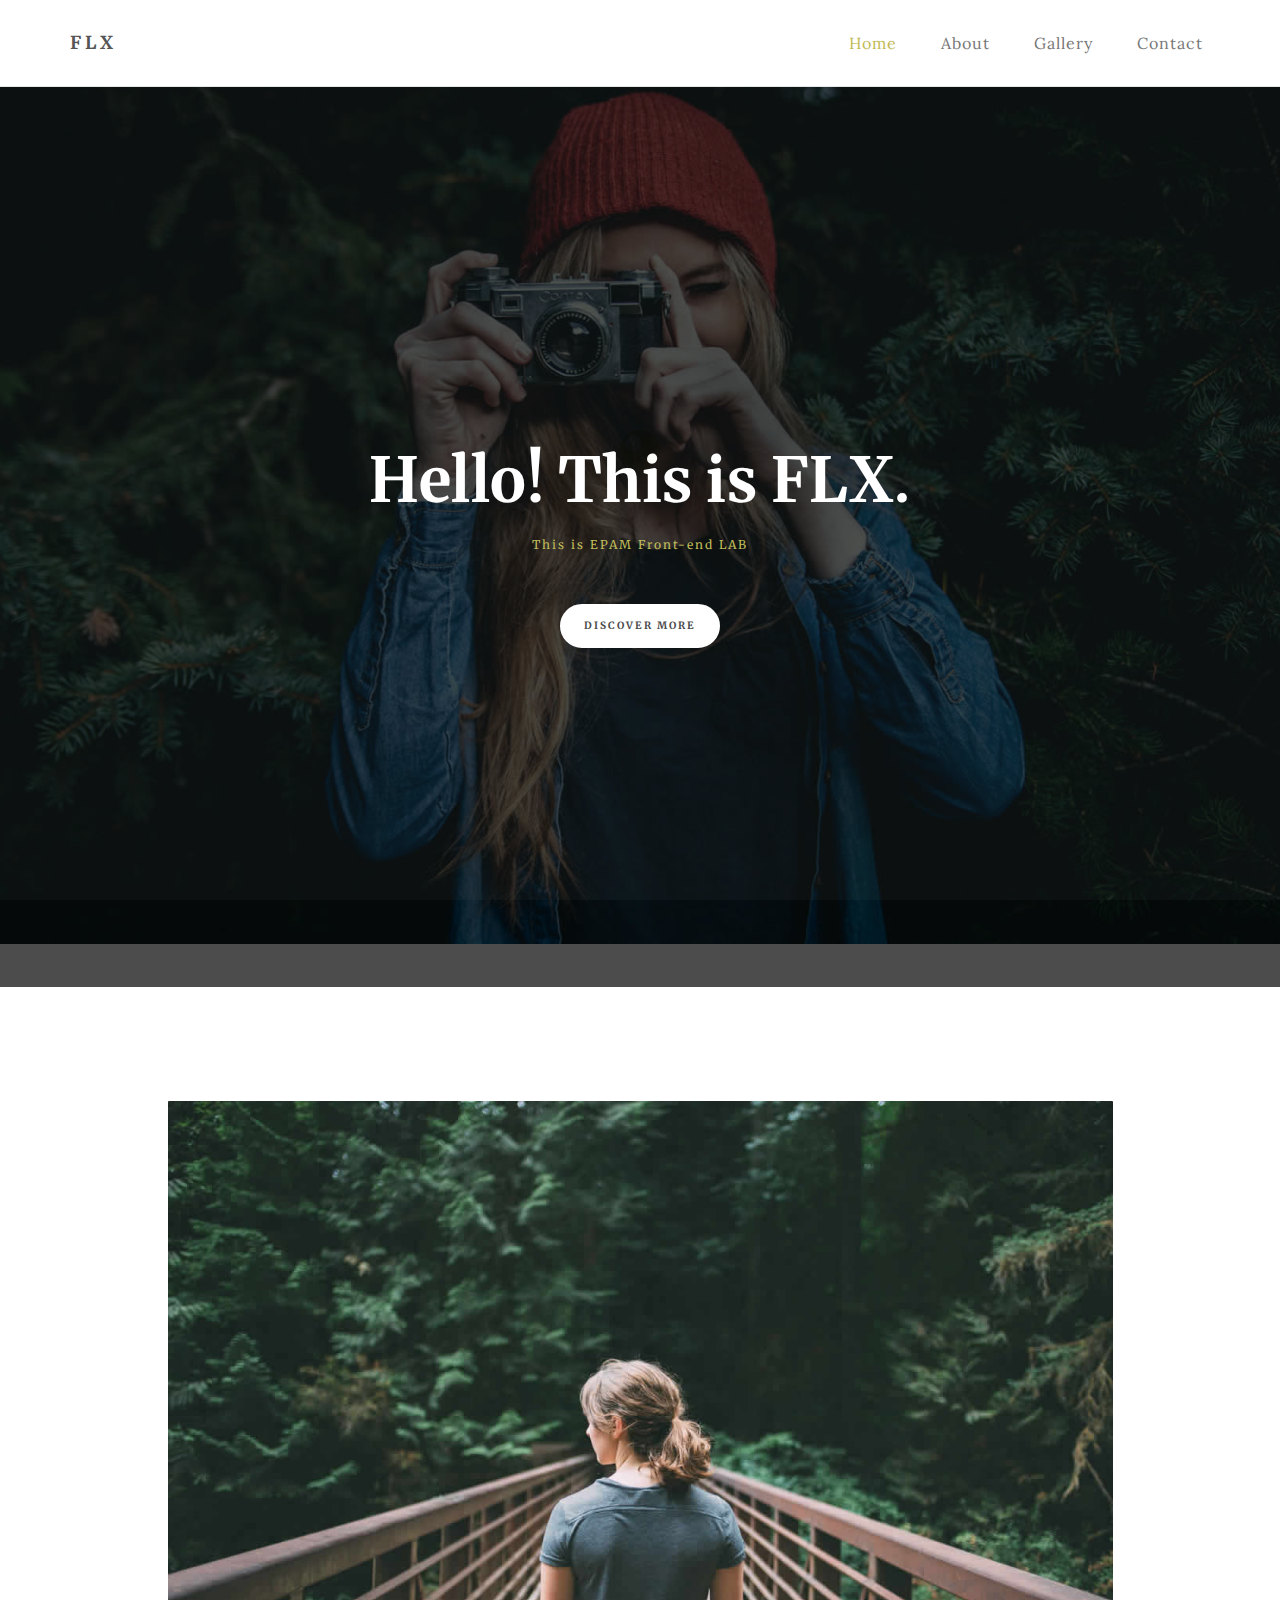
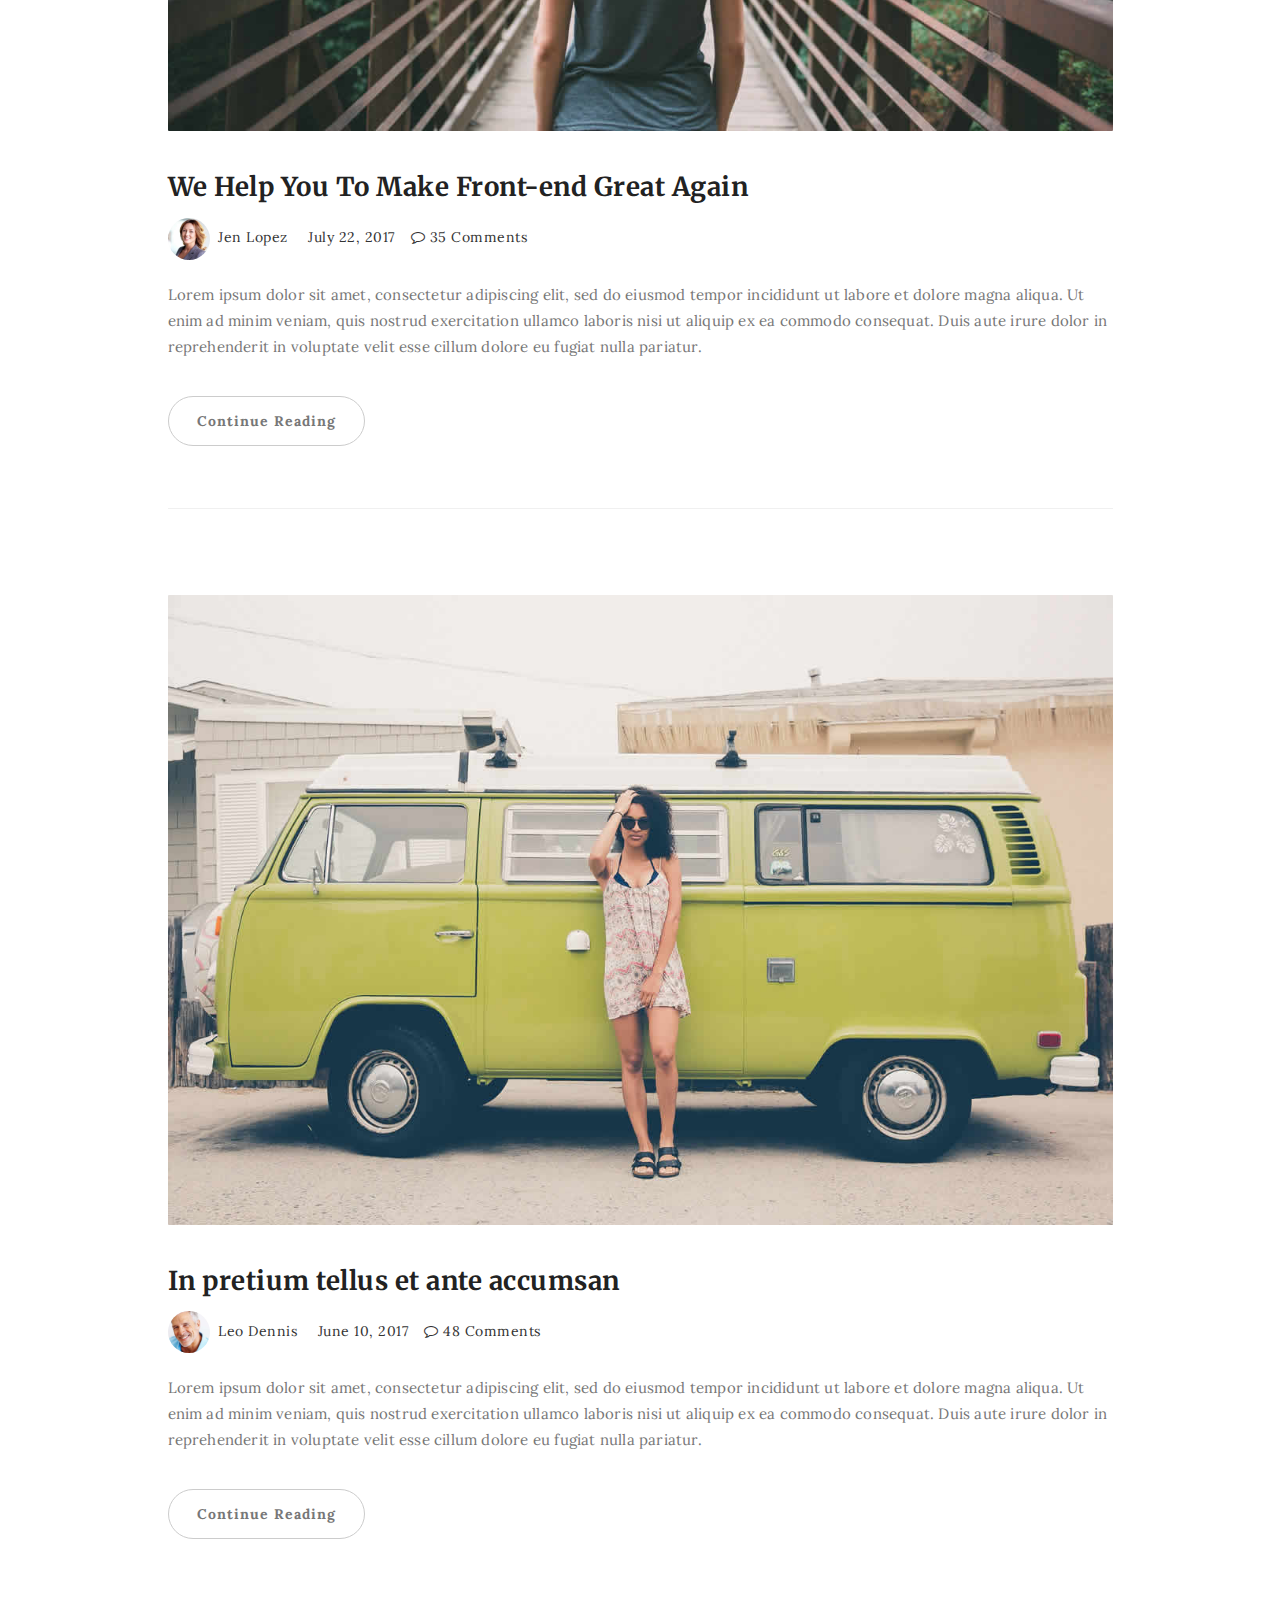
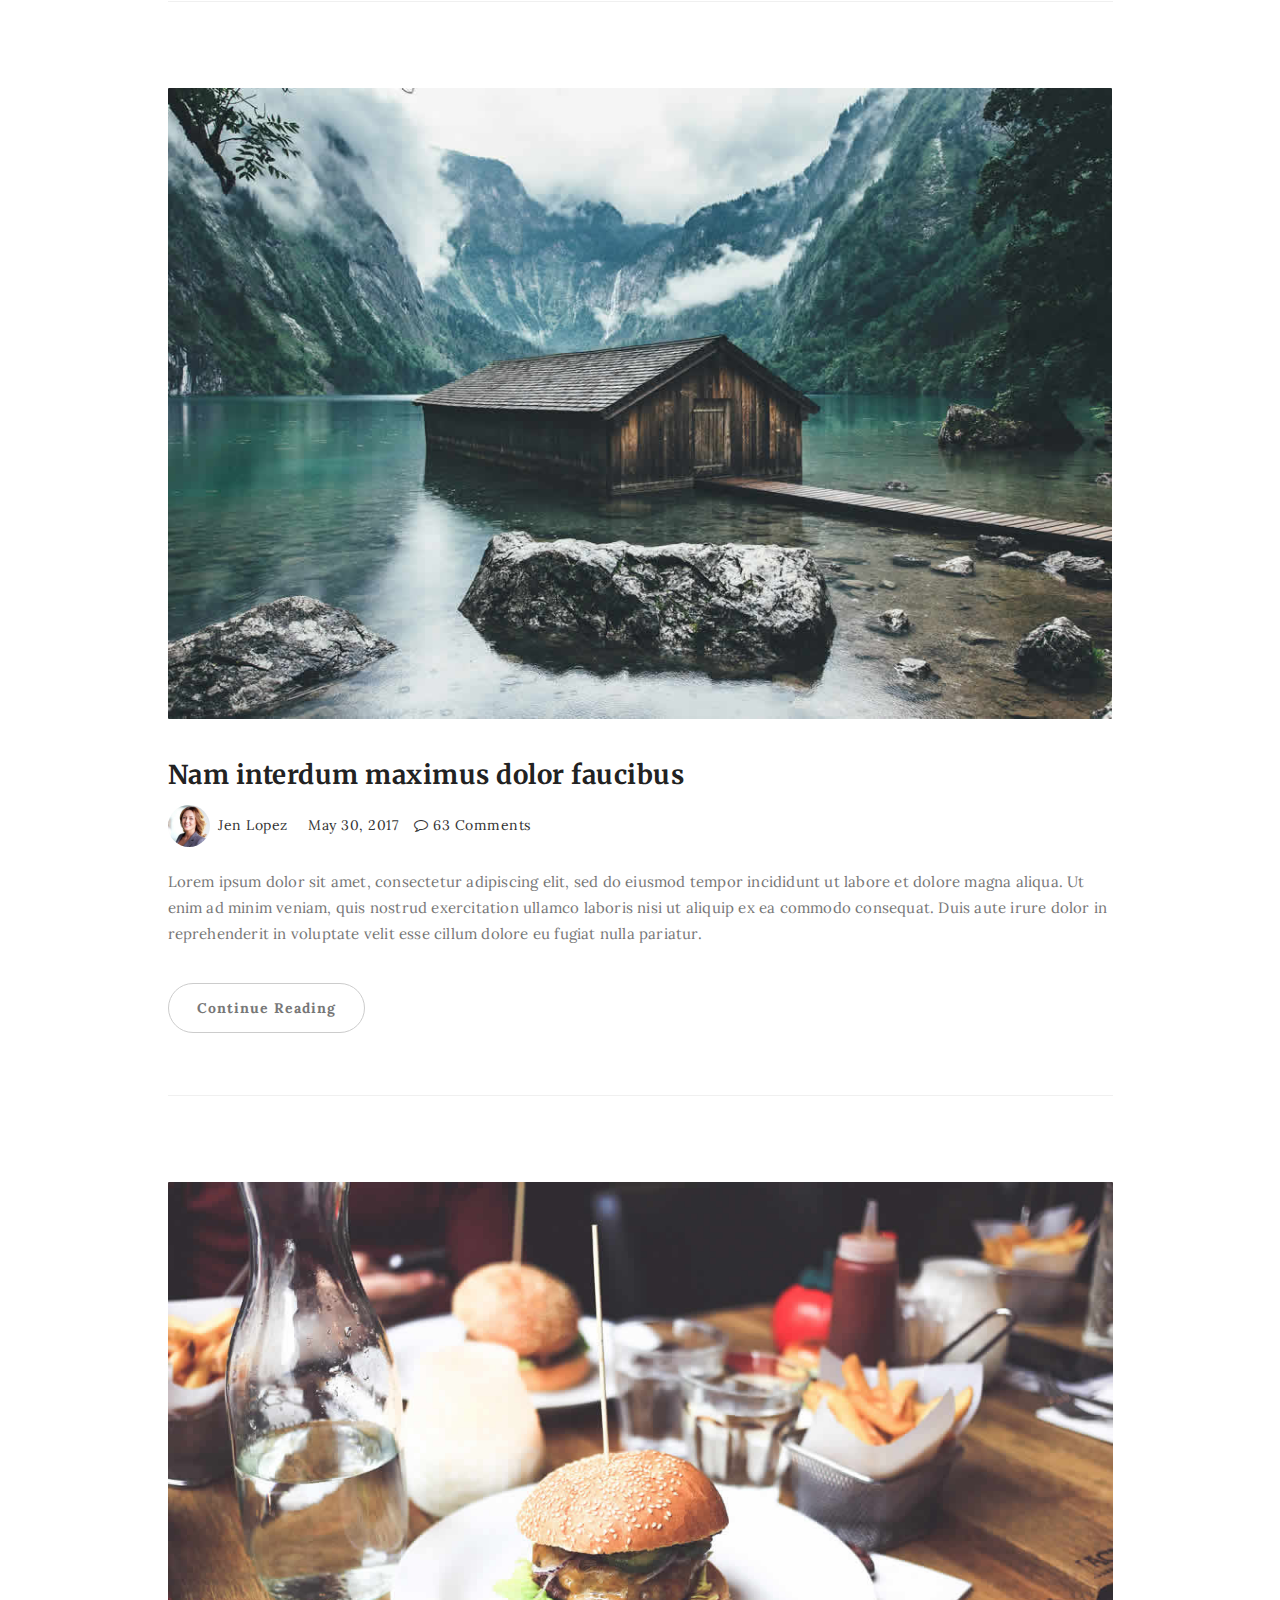
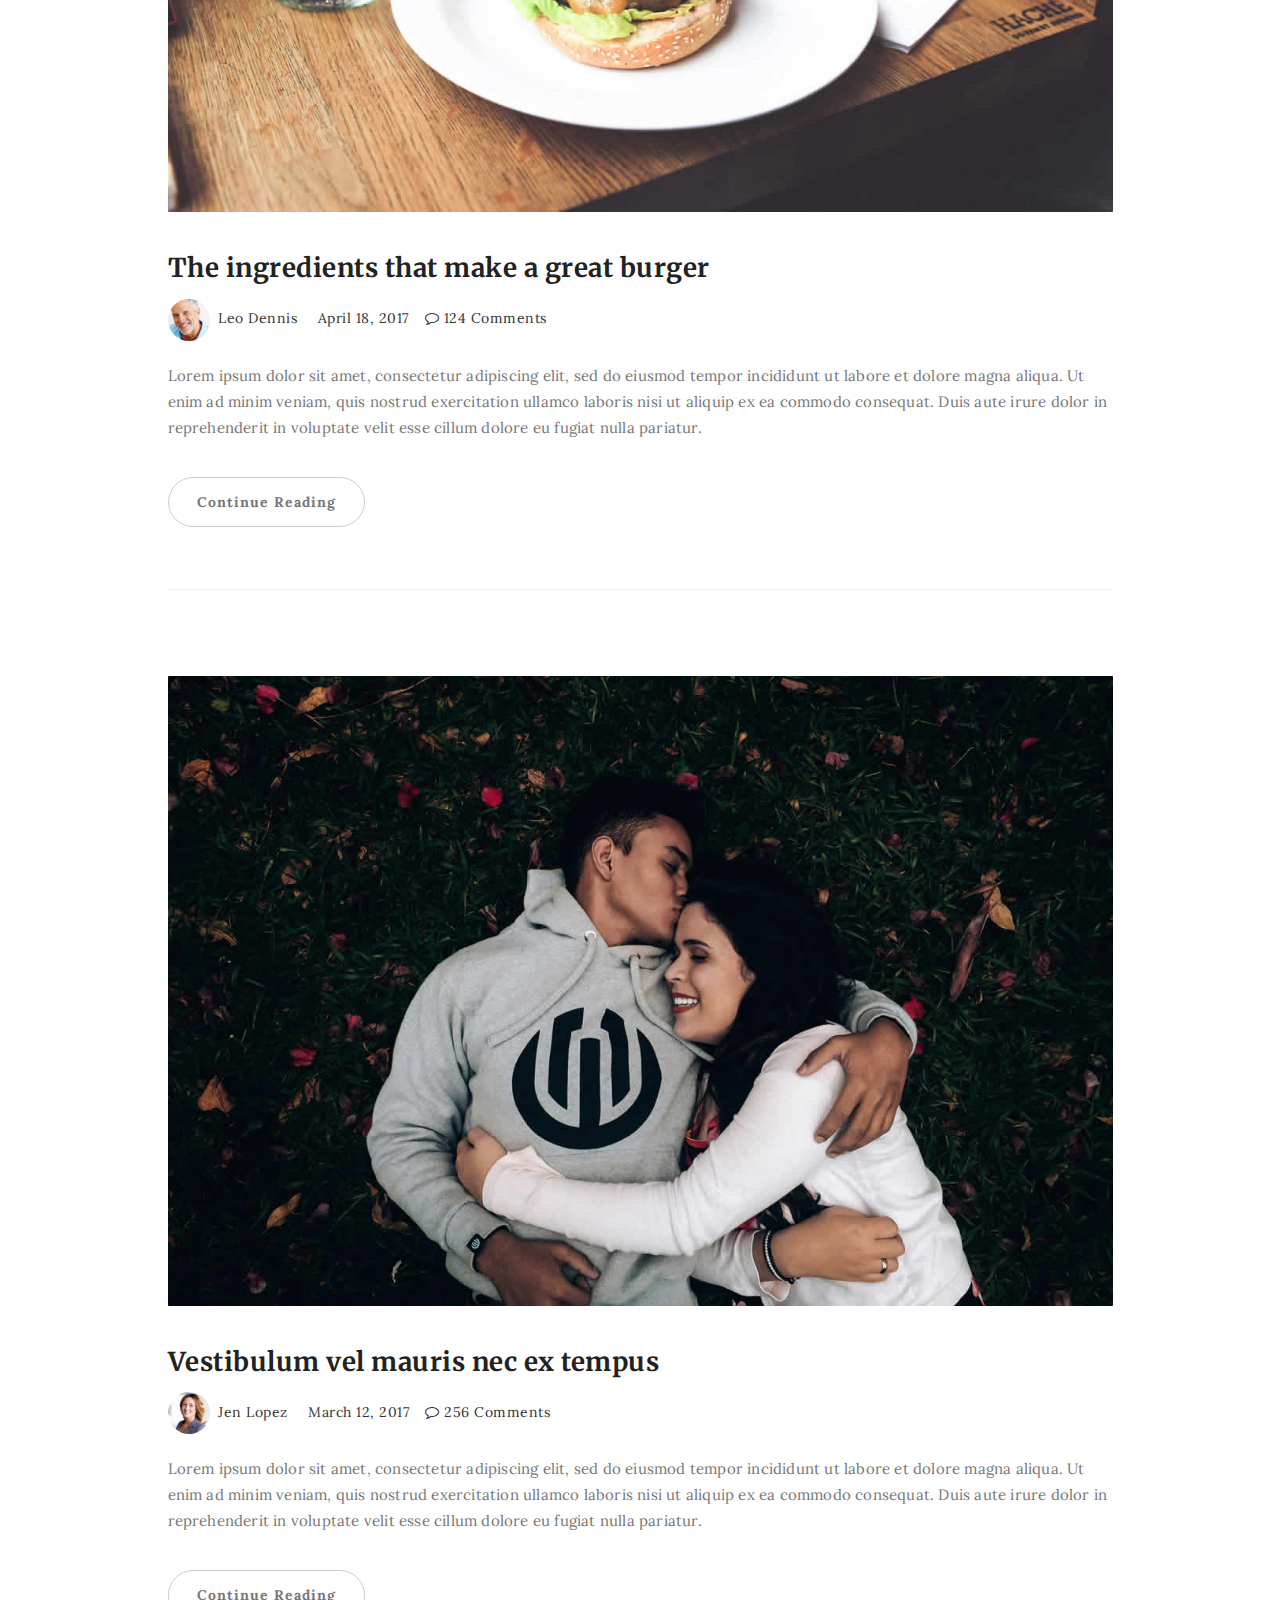
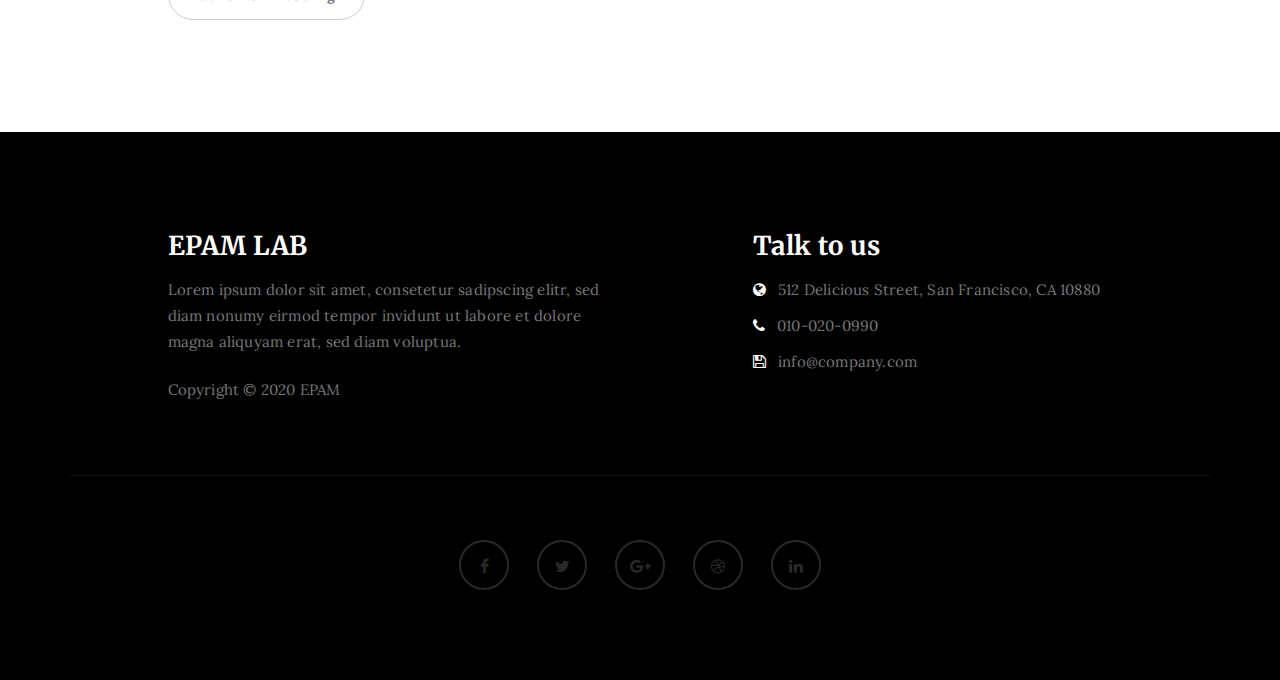
==== FL12_Webinar_HW2/index.html @ 5aed0f79 "Add files via upload" ====
<!DOCTYPE html>
<html lang="en">

<head>

  <meta charset="UTF-8">
  <meta http-equiv="X-UA-Compatible" content="IE=Edge">
  <meta name="description" content="">
  <meta name="keywords" content="">
  <meta name="author" content="">
  <meta name="viewport" content="width=device-width, initial-scale=1, maximum-scale=1">

  <title>FLX - EPAM Front-end LAB</title>

  <!-- Critical css -->
  <style>
    /* Add critical css here */
  </style>

  <!-- loadCSS js plugin -->
  <!-- <script src="js/loadCSS.js"></script> -->

  <!-- Other css (async) -->
  <script>
    // Example loadCSS plugin usage
    loadCSS('https://fonts.googleapis.com/css?family=Lora|Merriweather:300,400');
    loadCSS('styles/styles.min.css');
  </script>

  <!-- Fonts -->
  <link href="https://fonts.googleapis.com/css?family=Lora|Merriweather:300,400" rel="stylesheet">

  <!-- Vendor css -->
  <link rel="stylesheet" href="styles/bootstrap.min.css">
  <link rel="stylesheet" href="styles/font-awesome.min.css">

  <!-- Main css -->
  <link rel="stylesheet" href="styles/styles.css">

  <!-- Vendor Scripts -->
  <script src="js/jquery.js"></script>
  <script src="js/bootstrap.min.js"></script>
  <script src="js/jquery.parallax.js"></script>
  <script src="js/smoothscroll.js"></script>
  <script src="js/lazyload.min.js"></script>
  <!-- Custom Scripts -->
  <script src="js/custom.js"></script>

</head>

<body>

  <!-- Pre loader -->

  <div class="preloader">
      <div class="sk-spinner sk-spinner-wordpress">
          <span class="sk-inner-circle"></span>
      </div>
  </div>

  <!-- Navigation section  -->

  <div class="navbar navbar-default navbar-fixed-top" role="navigation">
    <div class="container">

      <div class="navbar-header">
        <button class="navbar-toggle" data-toggle="collapse" data-target=".navbar-collapse">
          <span class="icon icon-bar"></span>
          <span class="icon icon-bar"></span>
          <span class="icon icon-bar"></span>
        </button>
        <a href="index.html" class="navbar-brand">FLX</a>
      </div>
      <div class="collapse navbar-collapse">
        <ul class="nav navbar-nav navbar-right">
          <li class="active"><a href="index.html">Home</a></li>
          <li><a href="#">About</a></li>
          <li><a href="#">Gallery</a></li>
          <li><a href="#">Contact</a></li>
        </ul>
      </div>

    </div>
  </div>

  <!-- Home Section -->

  <section id="home" class="main-home parallax-section">
    <div class="overlay"></div>
    <div class="container">
      <div class="row">

        <div class="col-md-12 col-sm-12">
          <h1>Hello! This is FLX.</h1>
          <h4>This is EPAM Front-end LAB</h4>
          <a href="#blog" class="smoothScroll btn btn-default">Discover More</a>
        </div>

      </div>
    </div>
  </section>

  <!-- Blog Section -->

  <section id="blog">
    <div class="container">
      <div class="row">

        <div class="col-md-offset-1 col-md-10 col-sm-12">
          <div class="blog-post-thumb">
            <div class="blog-post-image">
              <a href="#">
                <img class="img-responsive" src="img/blog-image1.jpg" alt="Blog Image">
              </a>
            </div>
            <div class="blog-post-title">
              <h3><a href="#">We Help You To Make Front-end Great Again</a></h3>
            </div>
            <div class="blog-post-format">
              <span><a href="#"><img src="img/author-image1.jpg" class="img-responsive img-circle">
                  Jen Lopez</a></span>
              <span><i class="fa fa-date"></i> July 22, 2017</span>
              <span><a href="#"><i class="fa fa-comment-o"></i> 35 Comments</a></span>
            </div>
            <div class="blog-post-des">
              <p>Lorem ipsum dolor sit amet, consectetur adipiscing elit, sed do eiusmod tempor
                incididunt ut labore et dolore magna aliqua. Ut enim ad minim veniam, quis
                nostrud exercitation ullamco laboris nisi ut aliquip ex ea commodo consequat.
                Duis aute irure dolor in reprehenderit in voluptate velit esse cillum dolore eu
                fugiat nulla pariatur.</p>
              <a href="#" class="btn btn-default">Continue Reading</a>
            </div>
          </div>

          <div class="blog-post-thumb">
            <div class="blog-post-image">
              <a href="#">
                <img class="img-responsive" src="img/blog-image2.jpg" alt="Blog Image">
              </a>
            </div>
            <div class="blog-post-title">
              <h3><a href="#">In pretium tellus et ante accumsan</a></h3>
            </div>
            <div class="blog-post-format">
              <span><a href="#"><img src="img/author-image2.jpg" class="img-responsive img-circle">
                  Leo Dennis</a></span>
              <span><i class="fa fa-date"></i> June 10, 2017</span>
              <span><a href="#"><i class="fa fa-comment-o"></i> 48 Comments</a></span>
            </div>
            <div class="blog-post-des">
              <p>Lorem ipsum dolor sit amet, consectetur adipiscing elit, sed do eiusmod tempor
                incididunt ut labore et dolore magna aliqua. Ut enim ad minim veniam, quis
                nostrud exercitation ullamco laboris nisi ut aliquip ex ea commodo consequat.
                Duis aute irure dolor in reprehenderit in voluptate velit esse cillum dolore eu
                fugiat nulla pariatur.</p>
              <a href="#" class="btn btn-default">Continue Reading</a>
            </div>
          </div>

          <div class="blog-post-thumb">
            <div class="blog-post-image">
              <a href="#">
                <img class="img-responsive" src="img/blog-image3.jpg" alt="Blog Image">
              </a>
            </div>
            <div class="blog-post-title">
              <h3><a href="#">Nam interdum maximus dolor faucibus</a></h3>
            </div>
            <div class="blog-post-format">
              <span><a href="#"><img src="img/author-image1.jpg" class="img-responsive img-circle">
                  Jen Lopez</a></span>
              <span><i class="fa fa-date"></i> May 30, 2017</span>
              <span><a href="#"><i class="fa fa-comment-o"></i> 63 Comments</a></span>
            </div>
            <div class="blog-post-des">
              <p>Lorem ipsum dolor sit amet, consectetur adipiscing elit, sed do eiusmod tempor
                incididunt ut labore et dolore magna aliqua. Ut enim ad minim veniam, quis
                nostrud exercitation ullamco laboris nisi ut aliquip ex ea commodo consequat.
                Duis aute irure dolor in reprehenderit in voluptate velit esse cillum dolore eu
                fugiat nulla pariatur.</p>
              <a href="#" class="btn btn-default">Continue Reading</a>
            </div>
          </div>

          <div class="blog-post-thumb">
            <div class="blog-post-image">
              <a href="#">
                <img class="img-responsive" src="img/blog-image4.jpg" alt="Blog Image">
              </a>
            </div>
            <div class="blog-post-title">
              <h3><a href="#">The ingredients that make a great burger</a></h3>
            </div>
            <div class="blog-post-format">
              <span><a href="#"><img src="img/author-image2.jpg" class="img-responsive img-circle">
                  Leo Dennis</a></span>
              <span><i class="fa fa-date"></i> April 18, 2017</span>
              <span><a href="#"><i class="fa fa-comment-o"></i> 124 Comments</a></span>
            </div>
            <div class="blog-post-des">
              <p>Lorem ipsum dolor sit amet, consectetur adipiscing elit, sed do eiusmod tempor
                incididunt ut labore et dolore magna aliqua. Ut enim ad minim veniam, quis
                nostrud exercitation ullamco laboris nisi ut aliquip ex ea commodo consequat.
                Duis aute irure dolor in reprehenderit in voluptate velit esse cillum dolore eu
                fugiat nulla pariatur.</p>
              <a href="#" class="btn btn-default">Continue Reading</a>
            </div>
          </div>

          <div class="blog-post-thumb">
            <div class="blog-post-image">
              <a href="#">
                <img class="img-responsive" src="img/blog-image5.jpg" alt="Blog Image">
              </a>
            </div>
            <div class="blog-post-title">
              <h3><a href="#">Vestibulum vel mauris nec ex tempus</a></h3>
            </div>
            <div class="blog-post-format">
              <span><a href="#"><img src="img/author-image1.jpg" class="img-responsive img-circle">
                  Jen Lopez</a></span>
              <span><i class="fa fa-date"></i> March 12, 2017</span>
              <span><a href="#"><i class="fa fa-comment-o"></i> 256 Comments</a></span>
            </div>
            <div class="blog-post-des">
              <p>Lorem ipsum dolor sit amet, consectetur adipiscing elit, sed do eiusmod tempor
                incididunt ut labore et dolore magna aliqua. Ut enim ad minim veniam, quis
                nostrud exercitation ullamco laboris nisi ut aliquip ex ea commodo consequat.
                Duis aute irure dolor in reprehenderit in voluptate velit esse cillum dolore eu
                fugiat nulla pariatur.</p>
              <a href="#" class="btn btn-default">Continue Reading</a>
            </div>
          </div>
        </div>

      </div>
    </div>
  </section>

  <!-- Footer Section -->

  <footer>
    <div class="container">
      <div class="row">

        <div class="col-md-5 col-md-offset-1 col-sm-6">
          <h3>EPAM LAB</h3>
          <p>Lorem ipsum dolor sit amet, consetetur sadipscing elitr, sed diam nonumy eirmod tempor
            invidunt ut labore et dolore magna aliquyam erat, sed diam voluptua.</p>
          <div class="footer-copyright">
            <p>Copyright &copy; 2020 EPAM</p>
          </div>
        </div>

        <div class="col-md-4 col-md-offset-1 col-sm-6">
          <h3>Talk to us</h3>
          <p><i class="fa fa-globe"></i> 512 Delicious Street, San Francisco, CA 10880</p>
          <p><i class="fa fa-phone"></i> 010-020-0990</p>
          <p><i class="fa fa-save"></i> info@company.com</p>
        </div>

        <div class="clearfix col-md-12 col-sm-12">
          <hr>
        </div>

        <div class="col-md-12 col-sm-12">
          <ul class="social-icon">
            <li><a href="#" class="fa fa-facebook"></a></li>
            <li><a href="#" class="fa fa-twitter"></a></li>
            <li><a href="#" class="fa fa-google-plus"></a></li>
            <li><a href="#" class="fa fa-dribbble"></a></li>
            <li><a href="#" class="fa fa-linkedin"></a></li>
          </ul>
        </div>

      </div>
    </div>
  </footer>

  <!-- Back top -->
  <a href="#back-top" class="go-top"><i class="fa fa-angle-up"></i></a>

</body>

</html>
---- FL12_Webinar_HW2/styles/styles.css ----
/*

Template 2085 Neuron

http://www.tooplate.com/view/2085-neuron

*/

body {
		background: #ffffff;
    font-family: 'Lora', serif;
    font-style: normal;
		font-weight: 300;
    overflow-x: hidden;
}

body {
  padding-top: 87px;
}

/*---------------------------------------
    Typorgraphy
-----------------------------------------*/

h1,h2,h3,h4,h5,h6 {
  font-family: 'Merriweather', serif;
  font-style: normal;
  font-weight: bold;
  letter-spacing: 0.5px;
}

h1 {
    font-size: 62px;
    padding-bottom: 14px;
    margin-bottom: 0px;
}

h2 {
  font-size: 32px;
}

h2,h3 {
  padding-bottom: 6px;
}

h3 {
  font-size: 26px;
}

h4 {
  color: #666;
  font-size: 12px;
  font-weight: normal;
  letter-spacing: 2px;
}

p {
    color: #777;
    font-size: 15px;
    font-weight: 300;
    line-height: 26px;
    letter-spacing: 0.2px;
}

.btn-success:focus {
  background-color: #000;
  border-color: transparent;
}


/*---------------------------------------
    General
-----------------------------------------*/

html{
  -webkit-font-smoothing: antialiased;
}

a {
  color: #4d638c;
  -webkit-transition: 0.5s;
  -o-transition: 0.5s;
  transition: 0.5s;
  text-decoration: none !important;
}
a:hover, a:active, a:focus {
  color: #4d638c;
  outline: none;
}

* {
  -webkit-box-sizing: border-box;
  -moz-box-sizing: border-box;
  box-sizing: border-box;
}

*:before,
*:after {
  -webkit-box-sizing: border-box;
  -moz-box-sizing: border-box;
  box-sizing: border-box;
}

#about,
#gallery,
#contact,
#blog,
#blog-single-post {
  padding-top: 60px;
  padding-bottom: 80px;
}

.main-about,
.main-single-post,
.main-gallery,
.main-contact {
  height: 65vh;
}

.overlay {
  background: rgba(0,0,0,0.7 );
  width: 100%;
  height: 100vh;
  position: absolute;
  top: 0;
  left: 0;
  right: 0;
  bottom: 0;
}

.parallax-section {
  background-attachment: fixed !important;
  background-size: cover !important;
  overflow: hidden;
}


/*---------------------------------------
    Preloader section
-----------------------------------------*/

.preloader {
  position: fixed;
  top: 0;
  left: 0;
  width: 100%;
  height: 100%;
  z-index: 1020;
  display: flex;
  flex-flow: row nowrap;
  justify-content: center;
  align-items: center;
  background: none repeat scroll 0 0 #ffffff;
}

.sk-spinner-wordpress.sk-spinner {
  background-color: #bfba55;
  width: 40px;
  height: 40px;
  border-radius: 40px;
  position: relative;
  -webkit-animation: sk-innerCircle 1s linear infinite;
  animation: sk-innerCircle 1s linear infinite;
}

.sk-spinner-wordpress .sk-inner-circle {
  display: block;
  background-color: #ffffff;
  width: 16px;
  height: 16px;
  position: absolute;
  border-radius: 8px;
  top: 5px;
  left: 5px;
}

@-webkit-keyframes sk-innerCircle {
  0% {
    -webkit-transform: rotate(0);
            transform: rotate(0); }

  100% {
    -webkit-transform: rotate(360deg);
            transform: rotate(360deg); } }

@keyframes sk-innerCircle {
  0% {
    -webkit-transform: rotate(0);
            transform: rotate(0); }

  100% {
    -webkit-transform: rotate(360deg);
            transform: rotate(360deg); } }



/*---------------------------------------
    Main Navigation
-----------------------------------------*/

.navbar-default {
    background: #ffffff;
    margin: 0 !important;
    padding: 18px 0;
}

.navbar-default .navbar-brand {
  color: #555;
  font-family: 'Merriweather', serif;
  font-weight: bold;
  text-transform: uppercase;
  letter-spacing: 4px;
  margin: 0;
}

.navbar-default .navbar-nav li a {
    color: #777;
    font-size: 16px;
    letter-spacing: 1px;
    -webkit-transition: all 0.4s ease-in-out;
    transition: all 0.4s ease-in-out;
    padding-right: 22px;
    padding-left: 22px;
}

.navbar-default .navbar-nav > li a:hover {
    color: #bfba55 !important;
}

.navbar-default .navbar-nav > li > a:hover,
.navbar-default .navbar-nav > li > a:focus {
    color: #606066;
    background-color: transparent;
}

.navbar-default .navbar-nav li a:hover,
 .navbar-default .navbar-nav .active > a {
    color: #bfba55;
  }

.navbar-default .navbar-nav > .active > a,
.navbar-default .navbar-nav > .active > a:hover,
.navbar-default .navbar-nav > .active > a:focus {
    color: #bfba55;
    background-color: transparent;
}

.navbar-default .navbar-toggle {
     border: none;
     padding-top: 10px;
  }

.navbar-default .navbar-toggle .icon-bar {
    background: #bfba55;
    border-color: transparent;
  }

.navbar-default .navbar-toggle:hover,
.navbar-default .navbar-toggle:focus {
  background-color: transparent;
}



/*---------------------------------------
    Home section
-----------------------------------------*/

#home {
    background-size: cover;
    background-position: center center;
    color: #ffffff;
    display: -webkit-box;
    display: -webkit-flex;
     display: -ms-flexbox;
    display: flex;
    -webkit-box-align: center;
    -webkit-align-items: center;
    -ms-flex-align: center;
     align-items: center;
    position: relative;
    text-align: center;
}

.main-home {
  background: url('../img/home-bg.jpg') no-repeat;
  height: 100vh;
}

.main-about {
  background: url('../img/about-bg.jpg') no-repeat;
}

.main-single-post {
  background: url('../img/single-post-bg.jpg') no-repeat;
}

.main-gallery {
  background: url('../img/gallery-bg.jpg') no-repeat;
}

.main-contact {
  background: url('../img/contact-bg.jpg') no-repeat;
}

#particles-js {
  position: absolute;
  width: 100%;
  height: 100vh;
  top: 0;
  left: 0;
}

#home h4 {
  color: #bfba55;
}

#home .btn {
  background: #ffffff;
  border: 2px solid #ffffff;
  border-radius: 100px;
  color: #444;
  font-family: 'Merriweather', serif;
  font-size: 10px;
  font-weight: bold;
  letter-spacing: 2px;
  text-transform: uppercase;
  padding: 13px 22px;
  margin-top: 42px;
  transition: all 0.4s ease-in-out;
}

#home .btn:hover {
  background: transparent;
  border-color: #ffffff;
  color: #ffffff;
}



/*---------------------------------------
   About section
-----------------------------------------*/

#about .col-md-6 {
  padding-top: 22px;
  padding-bottom: 32px;
}

#about .col-md-6 img {
  padding: 22px 0px 22px 22px;
}

#about .col-md-4 {
  padding-bottom: 32px;
}

#about .col-md-4 img {
  padding-top: 12px;
}



/*---------------------------------------
   Gallery section
-----------------------------------------*/

#gallery span {
  display: block;
  padding-bottom: 32px;
}

#gallery .col-md-6 {
  padding-left: 0px;
  padding-right: 0px;
}

#gallery .gallery-thumb {
  background-color: #ffffff;
  box-shadow: 0px 1px 2px 0px rgba(90, 91, 95, 0.15);
  cursor: pointer;
  display: block;
  position: relative;
  top: 0px;
  transition: all 0.4s ease-in-out;
}

#gallery .gallery-thumb:hover {
  box-shadow: 0px 16px 22px 0px rgba(90, 91, 95, 0.3);
  top: -5px;
}

#gallery .gallery-thumb img {
  width: 100%;
}

#gallery .col-md-12 p {
  padding-top: 22px;
  text-align: center;
}



/*---------------------------------------
   Contact section
-----------------------------------------*/

#contact .col-md-4 {
  padding-left: 0px;
}

#contact .col-md-12 {
  padding-left: 0;
}

#contact form {
  padding-top: 32px;
}

#contact .form-control {
  border: 2px solid #f0f0f0;
  box-shadow: none;
  margin-top: 10px;
  margin-bottom: 10px;
  transition: all 0.4s ease-in-out;
}

#contact .form-control:hover {
  border-color: #555;
}

#contact input {
  height: 50px;
}

#contact input[type="submit"] {
  background: #bfba55;
  border-radius: 100px;
  border: none;
  color: #ffffff;
  font-weight: bold;
  transition: all 0.4s ease-in-out;
}

#contact input[type="submit"]:hover {
  background: #333;
}



/*---------------------------------------
   Blog section
-----------------------------------------*/

.blog-post-thumb {
  border-bottom: 1px solid #f0f0f0;
  padding-top: 32px;
  padding-bottom: 62px;
  margin-bottom: 32px;
}

.blog-post-thumb:last-child {
  border-bottom: 0px;
  padding-bottom: 32px;
  margin-bottom: 0px;
}

.blog-post-image,
.blog-post-video {
  padding-top: 22px;
  padding-bottom: 22px;
  width: 100%;
}

#about img,
.blog-post-image img {
  border-radius: 1px;
}

.blog-post-title a {
  color: #222;
}

.blog-post-title a:hover {
  color: #bfba55;
}

.blog-post-format {
  padding-bottom: 22px;
}

.blog-post-format span {
  letter-spacing: 0.5px;
  padding-right: 12px;
}

.blog-post-format span a {
  color: #333;
}

.blog-post-format span img {
  display: inline-block;
  width: 42px;
  margin-right: 4px;
}

.blog-post-des blockquote {
  margin: 22px;
}

.blog-post-des .btn {
  border-radius: 100px;
  color: #777;
  font-weight: bold;
  letter-spacing: 1px;
  padding: 14px 28px;
  margin-top: 26px;
  transition: all 0.4s ease-in-out;
}

.blog-post-des .btn:hover {
  background: #bfba55;
  border-color: transparent;
  color: #ffffff;
}

.blog-author {
  border-top: 1px solid #f0f0f0;
  border-bottom: 1px solid #f0f0f0;
  padding-top: 32px;
  padding-bottom: 32px;
  margin-top: 42px;
  margin-bottom: 42px;
}

.blog-author .media img {
  display: inline-block;
  width: 90px;
  margin-right: 12px;
}

.blog-author .media a,
.blog-comment .media h3 {
  color: #444;
  font-size: 18px;
  letter-spacing: 1px;
}

.blog-comment {
  border-bottom: 1px solid #f0f0f0;
  padding-bottom: 32px;
  margin-bottom: 42px;
}

.blog-comment .media:nth-child(2) {
  padding-top: 22px;
}

.blog-comment .media img {
  width: 82px;
  margin-right: 12px;
}

.blog-comment .media h3 {
  display: inline-block;
  padding-right: 14px;
}


.blog-comment-form h3 {
  padding-bottom: 18px;
}

#about .col-md-6, #about .col-md-4,
.blog-comment-form .col-md-4 {
  padding-left: 0px;
}

.blog-comment-form .form-control {
  box-shadow: none;
  border: 2px solid #f0f0f0;
  margin-top: 10px;
  margin-bottom: 10px;
  transition: all 0.4s ease-in-out;
}

.blog-comment-form .form-control:hover {
  border-color: #555;
}

.blog-comment-form input {
  height: 45px;
}

.blog-comment-form input[type="submit"] {
  background: #bfba55;
  border-radius: 100px;
  border: none;
  color: #ffffff;
  font-weight: bold;
  transition: all 0.4s ease-in-out;
}

.blog-comment-form input[type="submit"]:hover {
  background: #333;
  border-color: transparent;
  color: #ffffff;
}



/*---------------------------------------
   Blog Single Post section
-----------------------------------------*/

#blog-single-post .blog-single-post-image {
  padding-top: 22px;
}

#blog-single-post .blog-single-post-image .col-md-4 {
  padding-left: 0px;
  padding-right: 0px;
  padding-bottom: 22px;
}

#blog-single-post .blog-single-post-image img {
  border-radius: 1px;
  padding-right: 12px;
}

#blog-single-post .blog-post-des h3 {
  padding-top: 16px;
}



/*---------------------------------------
   Footer section
-----------------------------------------*/

footer {
    background: #000;
    color: #ffffff;
    padding: 80px 0px;
    position: relative;
}

footer .col-md-4 .fa {
  color: #ffffff;
  padding-right: 8px;
}

footer hr {
  border-color: #121212;
  margin-top: 62px;
  margin-bottom: 42px;
}

footer .footer-copyright {
  padding-top: 12px;
}



/* Back top */
.go-top {
  background-color: #ffffff;
  box-shadow: 1px 1.732px 12px 0px rgba( 0, 0, 0, .14 ), 1px 1.732px 3px 0px rgba( 0, 0, 0, .12 );
  transition : all 1s ease;
  bottom: 2em;
  right: 2em;
  color: #333;
  font-size: 24px;
  display: none;
  position: fixed;
  text-decoration: none;
  width: 40px;
  height: 40px;
  line-height: 38px;
  text-align: center;
  border-radius: 100%;
}

.go-top:hover {
    background: #bfba55;
    color: #ffffff;
}



/*---------------------------------------
   Social icon
-----------------------------------------*/

.social-icon {
    position: relative;
    padding: 0;
    margin: 0;
    text-align: center;
}

.social-icon li {
    display: inline-block;
    list-style: none;
}

.social-icon li a {
    border: 2px solid #292929;
    color: #292929;
    border-radius: 100px;
    cursor: pointer;
    font-size: 16px;
    text-decoration: none;
    transition: all 0.4s ease-in-out;
    width: 50px;
    height: 50px;
    line-height: 50px;
    text-align: center;
    vertical-align: middle;
    position: relative;
    margin: 22px 12px 10px 12px;
}

.social-icon li a:hover {
    border-color: #bfba55;
    color: #bfba55;
    transform: scale(1.1);
}



/*---------------------------------------
   Mobile Responsive
-----------------------------------------*/

@media (max-width: 980px) {

  .main-about,
  .main-single-post,
  .main-gallery,
  .main-contact {
    height: 35vh;
  }

}


@media (max-width: 768px) {

  h1 {
    font-size: 52px;
  }

  h2 {
    font-size: 26px;
  }

  #about .col-md-6 img {
    padding-left: 0px;
  }

  #blog-single-post .blog-single-post-image img {
    padding-bottom: 22px;
  }

  footer .col-md-4 {
    padding-top: 22px;
  }

}


@media (max-width: 650px) {

  h1 {
    font-size: 42px;
  }

  #about, #gallery,
  #contact,
  #blog, #blog-single-post {
    padding-top: 60px;
    padding-bottom: 60px;
  }

}
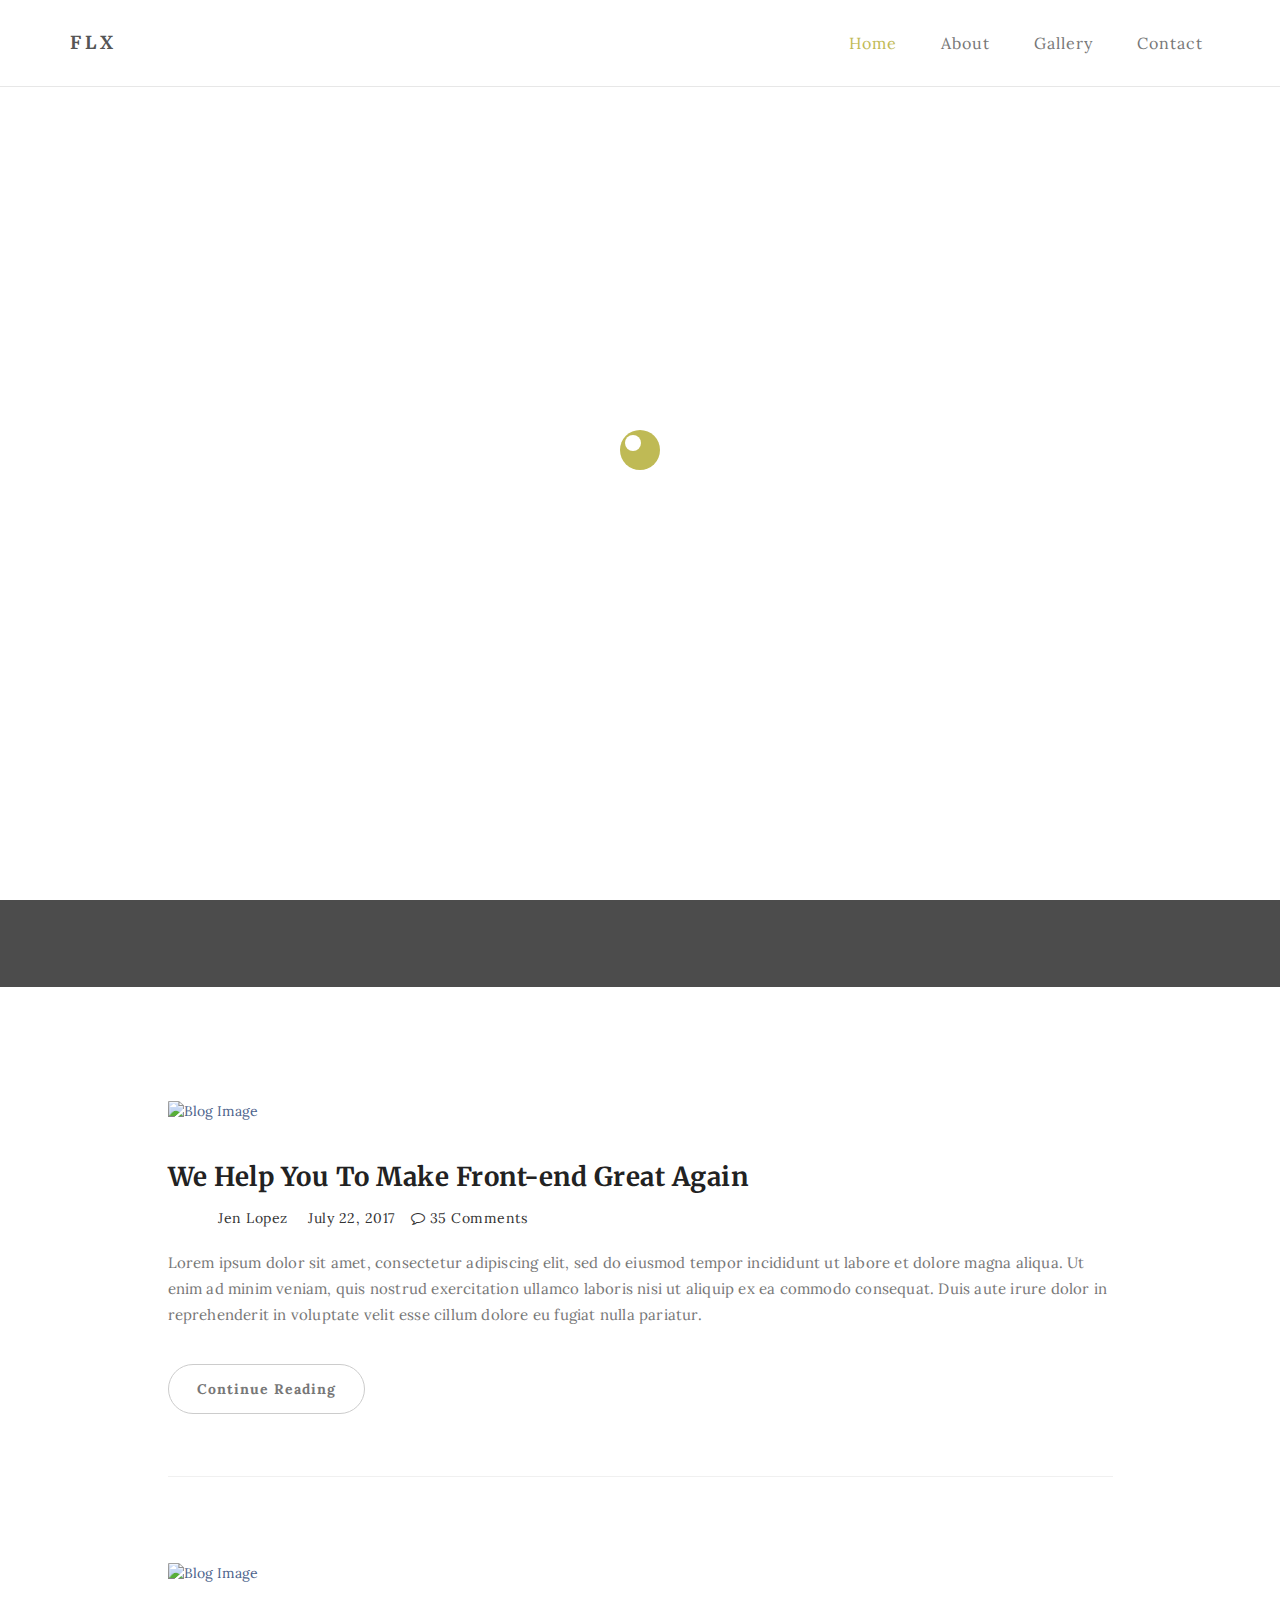
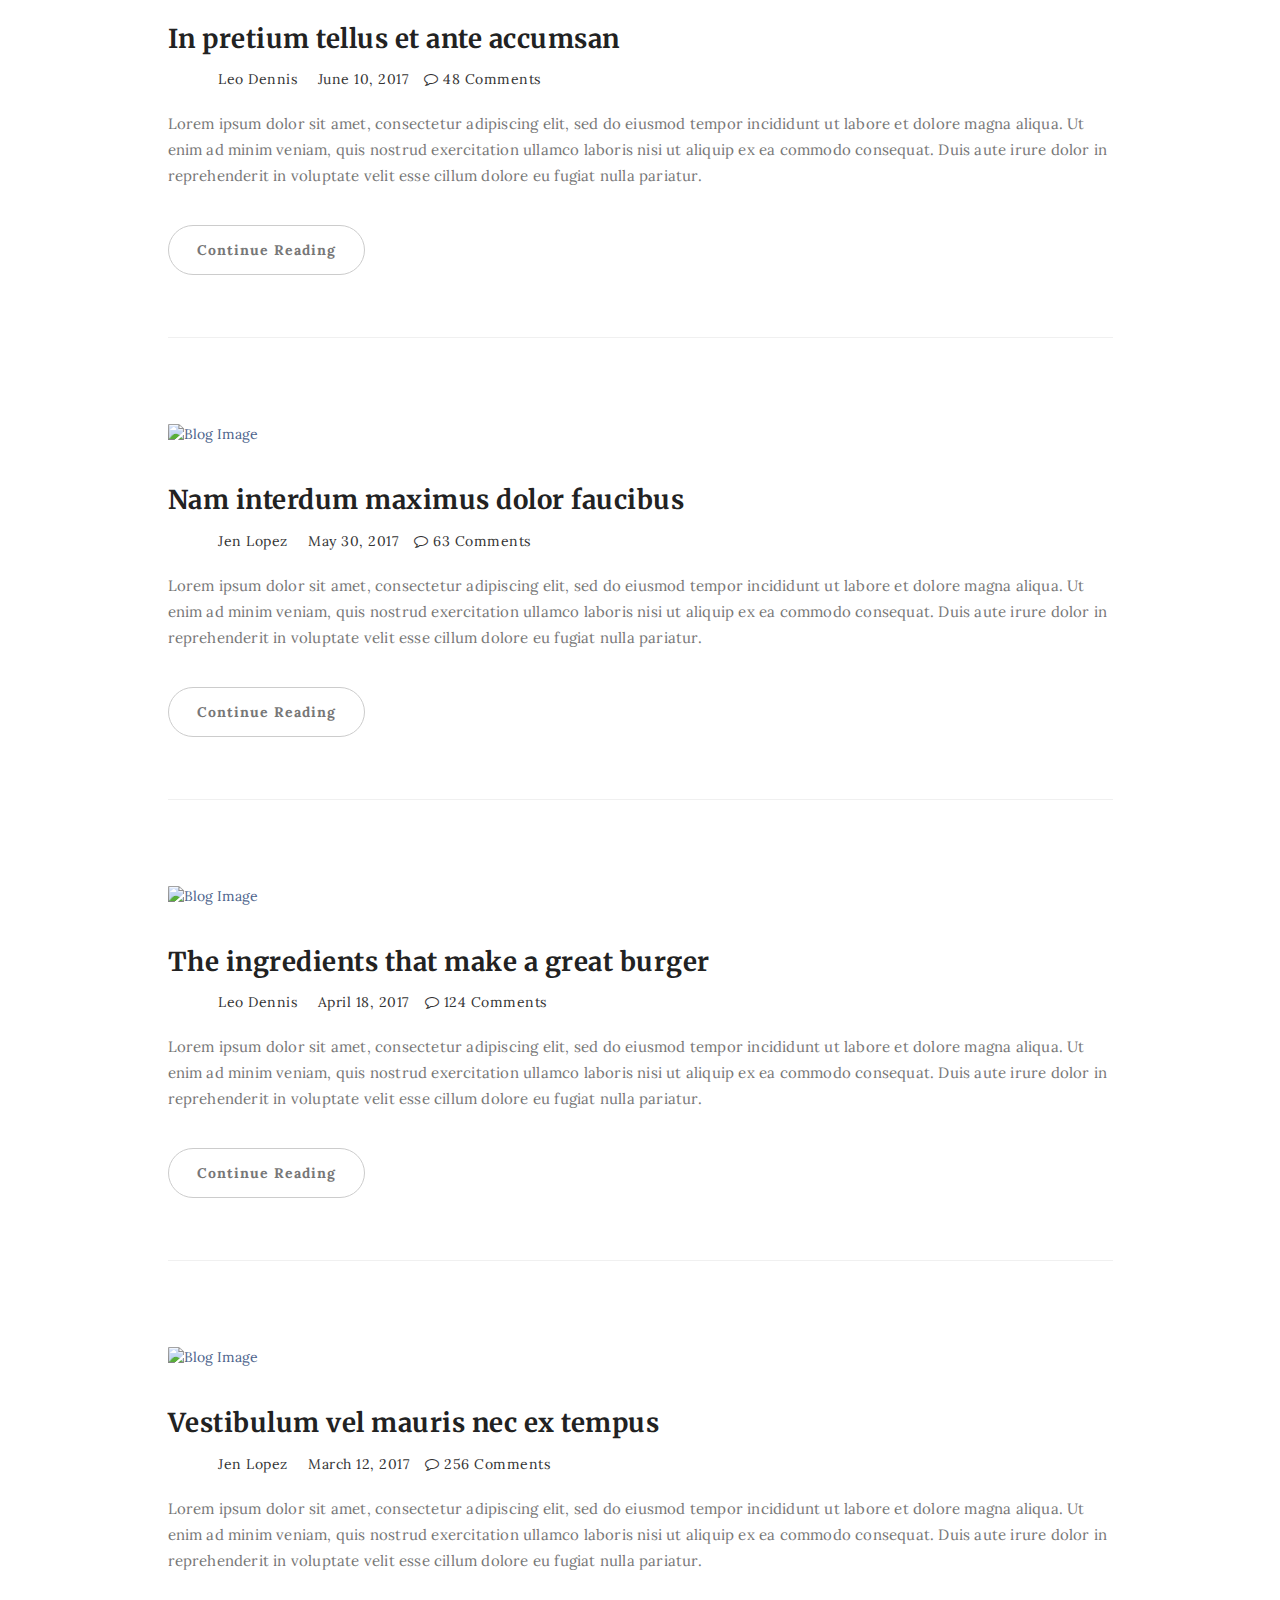
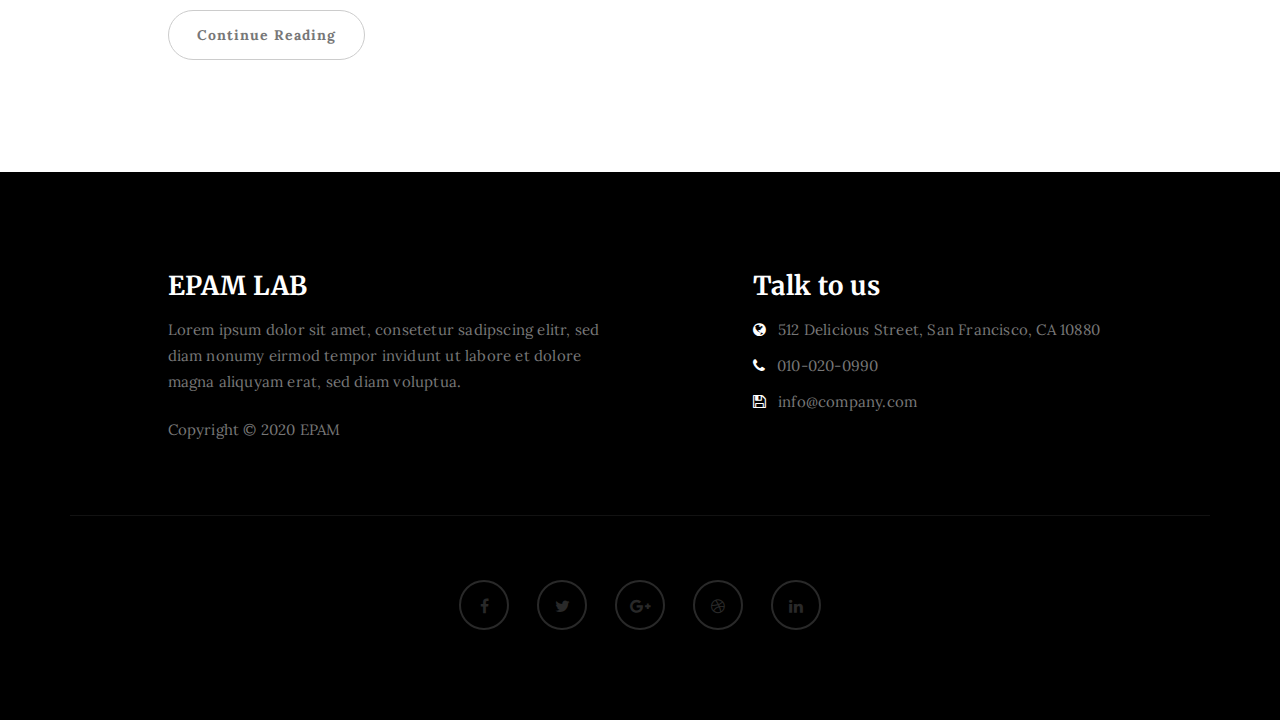
==== commit a47e45f2: "Update index.html" ====
--- a/FL12_Webinar_HW2/index.html
+++ b/FL12_Webinar_HW2/index.html
@@ -14,11 +14,11 @@
 
   <!-- Critical css -->
   <style>
-    /* Add critical css here */
+  html{font-family:sans-serif;-webkit-text-size-adjust:100%;-ms-text-size-adjust:100%}html{font-size:10px;-webkit-tap-highlight-color:rgba(0,0,0,0)}html{-webkit-font-smoothing:antialiased}body{margin:0}body{font-family:"Helvetica Neue",Helvetica,Arial,sans-serif;font-size:14px;line-height:1.42857143;color:#333;background-color:#fff}body{background:#fff;font-family:'Lora',serif;font-style:normal;font-weight:300;overflow-x:hidden}body{padding-top:87px}*{-webkit-box-sizing:border-box;-moz-box-sizing:border-box;box-sizing:border-box}*:before,*:after{-webkit-box-sizing:border-box;-moz-box-sizing:border-box;box-sizing:border-box}.btn-group-vertical>.btn-group:after,.btn-group-vertical>.btn-group:before,.btn-toolbar:after,.btn-toolbar:before,.clearfix:after,.clearfix:before,.container-fluid:after,.container-fluid:before,.container:after,.container:before,.dl-horizontal dd:after,.dl-horizontal dd:before,.form-horizontal .form-group:after,.form-horizontal .form-group:before,.modal-footer:after,.modal-footer:before,.modal-header:after,.modal-header:before,.nav:after,.nav:before,.navbar-collapse:after,.navbar-collapse:before,.navbar-header:after,.navbar-header:before,.navbar:after,.navbar:before,.pager:after,.pager:before,.panel-body:after,.panel-body:before,.row:after,.row:before{display:table;content:" "}.btn-group-vertical>.btn-group:after,.btn-toolbar:after,.clearfix:after,.container-fluid:after,.container:after,.dl-horizontal dd:after,.form-horizontal .form-group:after,.modal-footer:after,.modal-header:after,.nav:after,.navbar-collapse:after,.navbar-header:after,.navbar:after,.pager:after,.panel-body:after,.row:after{clear:both}.navbar{position:relative;min-height:50px;margin-bottom:20px;border:1px solid transparent}@media(min-width:768px){.navbar{border-radius:4px}}.navbar-static-top{z-index:1000;border-width:0 0 1px}@media(min-width:768px){.navbar-static-top{border-radius:0}}.navbar-fixed-bottom,.navbar-fixed-top{position:fixed;right:0;left:0;z-index:1030}@media(min-width:768px){.navbar-fixed-bottom,.navbar-fixed-top{border-radius:0}}.navbar-fixed-top{top:0;border-width:0 0 1px}.navbar-default{background-color:#f8f8f8;border-color:#e7e7e7}.navbar-default{background:#fff;margin:0!important;padding:18px 0}.container{padding-right:15px;padding-left:15px;margin-right:auto;margin-left:auto}@media(min-width:768px){.container{width:750px}}@media(min-width:992px){.container{width:970px}}@media(min-width:768px){.navbar-header{float:left}}.container>.navbar-header{margin-right:0;margin-left:0}@media(min-width:768px){.navbar-toggle{display:none}}.navbar-default .navbar-toggle{border-color:#ddd}.navbar-default .navbar-toggle{border:0;padding-top:10px}.navbar-brand{float:left;height:50px;padding:15px 15px;font-size:18px;line-height:20px}.navbar-default .navbar-brand{color:#777}.navbar-default .navbar-brand{color:#555;font-family:'Merriweather',serif;font-weight:bold;text-transform:uppercase;letter-spacing:4px;margin:0}@media(min-width:768px){.navbar>.container .navbar-brand,.navbar>.container-fluid .navbar-brand{margin-left:-15px}}.navbar-toggle{position:relative;float:right;padding:9px 10px;margin-top:8px;margin-right:15px;margin-bottom:8px;background-color:transparent;background-image:none;border:1px solid transparent;border-radius:4px}.navbar-default .navbar-collapse,.navbar-default .navbar-form{border-color:#e7e7e7}@media(min-width:768px){.container-fluid>.navbar-collapse,.container-fluid>.navbar-header,.container>.navbar-collapse,.container>.navbar-header{margin-right:0;margin-left:0}}@media(min-width:768px){.navbar-fixed-bottom .navbar-collapse,.navbar-fixed-top .navbar-collapse,.navbar-static-top .navbar-collapse{padding-right:0;padding-left:0}}.navbar-collapse{padding-right:15px;padding-left:15px;overflow-x:visible;-webkit-overflow-scrolling:touch;border-top:1px solid transparent;-webkit-box-shadow:inset 0 1px 0 rgba(255,255,255,.1);box-shadow:inset 0 1px 0 rgba(255,255,255,.1)}@media(min-width:768px){.navbar-collapse{width:auto;border-top:0;-webkit-box-shadow:none;box-shadow:none}}@media(min-width:768px){.navbar-collapse.collapse{display:block!important;height:auto!important;padding-bottom:0;overflow:visible!important}}.collapse{display:none}.nav{padding-left:0;margin-bottom:0;list-style:none}.navbar-nav{margin:7.5px -15px}@media(min-width:768px){.navbar-nav{float:left;margin:0}}@media(min-width:768px){.navbar-right{float:right!important;margin-right:-15px}}.nav>li{position:relative;display:block}@media(min-width:768px){.navbar-nav>li{float:left}}a{color:#4d638c;-webkit-transition:.5s;-o-transition:.5s;transition:.5s;text-decoration:none!important}.nav>li>a{position:relative;display:block;padding:10px 15px}.navbar-nav>li>a{padding-top:10px;padding-bottom:10px;line-height:20px}@media(min-width:768px){.navbar-nav>li>a{padding-top:15px;padding-bottom:15px}}.navbar-default .navbar-nav>li>a{color:#777}.navbar-default .navbar-nav li a{color:#777;font-size:16px;letter-spacing:1px;-webkit-transition:all .4s ease-in-out;transition:all .4s ease-in-out;padding-right:22px;padding-left:22px}.navbar-default .navbar-nav>.active>a,.navbar-default .navbar-nav>.active>a:focus,.navbar-default .navbar-nav>.active>a:hover{color:#555;background-color:#e7e7e7}.navbar-default .navbar-nav li a:hover,.navbar-default .navbar-nav .active>a{color:#bfba55}.navbar-default .navbar-nav>.active>a,.navbar-default .navbar-nav>.active>a:hover,.navbar-default .navbar-nav>.active>a:focus{color:#bfba55;background-color:transparent}.preloader{position:fixed;top:0;left:0;width:100%;height:100%;z-index:1020;display:flex;flex-flow:row nowrap;justify-content:center;align-items:center;background:none repeat scroll 0 0 #fff}.sk-spinner-wordpress.sk-spinner{background-color:#bfba55;width:40px;height:40px;border-radius:40px;position:relative;-webkit-animation:sk-innerCircle 1s linear infinite;animation:sk-innerCircle 1s linear infinite}.sk-spinner-wordpress .sk-inner-circle{display:block;background-color:#fff;width:16px;height:16px;position:absolute;border-radius:8px;top:5px;left:5px}@-webkit-keyframes sk-innerCircle{0%{-webkit-transform:rotate(0);transform:rotate(0)}100%{-webkit-transform:rotate(360deg);transform:rotate(360deg)}}@keyframes sk-innerCircle{0%{-webkit-transform:rotate(0);transform:rotate(0)}100%{-webkit-transform:rotate(360deg);transform:rotate(360deg)}}
   </style>
 
   <!-- loadCSS js plugin -->
-  <!-- <script src="js/loadCSS.js"></script> -->
+  <script src="js/loadCSS.js"></script>
 
   <!-- Other css (async) -->
   <script>
@@ -38,11 +38,11 @@
   <link rel="stylesheet" href="styles/styles.css">
 
   <!-- Vendor Scripts -->
-  <script src="js/jquery.js"></script>
-  <script src="js/bootstrap.min.js"></script>
-  <script src="js/jquery.parallax.js"></script>
-  <script src="js/smoothscroll.js"></script>
-  <script src="js/lazyload.min.js"></script>
+  <script defer src="js/jquery.js"></script>
+  <script defer src="js/bootstrap.min.js"></script>
+  <script defer src="js/jquery.parallax.js"></script>
+  <script defer src="js/smoothscroll.js"></script>
+  <script defer src="js/lazyload.min.js"></script>
   <!-- Custom Scripts -->
   <script src="js/custom.js"></script>
 
@@ -110,14 +110,18 @@
           <div class="blog-post-thumb">
             <div class="blog-post-image">
               <a href="#">
-                <img class="img-responsive" src="img/blog-image1.jpg" alt="Blog Image">
+                <img class="img-responsive lazy" data-src="img/blog-image1.jpg" data-srcset="img/blog-image1-min.jpg 720w, img/blog-image1.jpg 1200w"
+                data-sizes="auto"
+                alt="Blog Image">
               </a>
             </div>
             <div class="blog-post-title">
               <h3><a href="#">We Help You To Make Front-end Great Again</a></h3>
             </div>
             <div class="blog-post-format">
-              <span><a href="#"><img src="img/author-image1.jpg" class="img-responsive img-circle">
+              <span><a href="#"><img class="img-responsive img-circle lazy" data-src="img/author-image1.jpg"
+                data-srcset="img/author-image1-min.jpg 720w, img/author-image1.jpg 1200w"
+                data-sizes="auto">
                   Jen Lopez</a></span>
               <span><i class="fa fa-date"></i> July 22, 2017</span>
               <span><a href="#"><i class="fa fa-comment-o"></i> 35 Comments</a></span>
@@ -135,14 +139,20 @@
           <div class="blog-post-thumb">
             <div class="blog-post-image">
               <a href="#">
-                <img class="img-responsive" src="img/blog-image2.jpg" alt="Blog Image">
+                <img class="img-responsive lazy" 
+                data-src="img/blog-image2.jpg"
+                data-srcset="img/blog-image2-min.jpg 720w, img/blog-image2.jpg 1200w"
+                data-sizes="auto"
+                alt="Blog Image">
               </a>
             </div>
             <div class="blog-post-title">
               <h3><a href="#">In pretium tellus et ante accumsan</a></h3>
             </div>
             <div class="blog-post-format">
-              <span><a href="#"><img src="img/author-image2.jpg" class="img-responsive img-circle">
+              <span><a href="#"><img class="img-responsive img-circle lazy" data-src="img/author-image2.jpg"
+                data-srcset="img/author-image2-min.jpg 720w, img/author-image2.jpg 1200w"
+                data-sizes="auto">
                   Leo Dennis</a></span>
               <span><i class="fa fa-date"></i> June 10, 2017</span>
               <span><a href="#"><i class="fa fa-comment-o"></i> 48 Comments</a></span>
@@ -160,14 +170,20 @@
           <div class="blog-post-thumb">
             <div class="blog-post-image">
               <a href="#">
-                <img class="img-responsive" src="img/blog-image3.jpg" alt="Blog Image">
+                <img class="img-responsive lazy" 
+                data-src="img/blog-image3.jpg"
+                data-srcset="img/blog-image3-min.jpg 720w, img/blog-image3.jpg 1200w"
+                data-sizes="auto" 
+                alt="Blog Image">
               </a>
             </div>
             <div class="blog-post-title">
               <h3><a href="#">Nam interdum maximus dolor faucibus</a></h3>
             </div>
             <div class="blog-post-format">
-              <span><a href="#"><img src="img/author-image1.jpg" class="img-responsive img-circle">
+              <span><a href="#"><img class="img-responsive img-circle lazy" data-src="img/author-image1.jpg"
+                data-srcset="img/author-image1-min.jpg 720w, img/author-image1.jpg 1200w"
+                data-sizes="auto">
                   Jen Lopez</a></span>
               <span><i class="fa fa-date"></i> May 30, 2017</span>
               <span><a href="#"><i class="fa fa-comment-o"></i> 63 Comments</a></span>
@@ -185,14 +201,19 @@
           <div class="blog-post-thumb">
             <div class="blog-post-image">
               <a href="#">
-                <img class="img-responsive" src="img/blog-image4.jpg" alt="Blog Image">
+                <img class="img-responsive lazy" 
+                data-src="img/blog-image4.jpg"
+                data-srcset="img/blog-image4-min.jpg 720w, img/blog-image4.jpg 1200w"
+                data-sizes="auto" alt="Blog Image">
               </a>
             </div>
             <div class="blog-post-title">
               <h3><a href="#">The ingredients that make a great burger</a></h3>
             </div>
             <div class="blog-post-format">
-              <span><a href="#"><img src="img/author-image2.jpg" class="img-responsive img-circle">
+              <span><a href="#"><img class="img-responsive img-circle lazy" data-src="img/author-image2.jpg"
+                data-srcset="img/author-image2-min.jpg 720w, img/author-image2.jpg 1200w"
+                data-sizes="auto">
                   Leo Dennis</a></span>
               <span><i class="fa fa-date"></i> April 18, 2017</span>
               <span><a href="#"><i class="fa fa-comment-o"></i> 124 Comments</a></span>
@@ -210,14 +231,19 @@
           <div class="blog-post-thumb">
             <div class="blog-post-image">
               <a href="#">
-                <img class="img-responsive" src="img/blog-image5.jpg" alt="Blog Image">
+                <img class="img-responsive lazy" 
+                data-src="img/blog-image5.jpg"
+                data-srcset="img/blog-image5-min.jpg 720w, img/blog-image5.jpg 1200w"
+                data-sizes="auto" alt="Blog Image">
               </a>
             </div>
             <div class="blog-post-title">
               <h3><a href="#">Vestibulum vel mauris nec ex tempus</a></h3>
             </div>
             <div class="blog-post-format">
-              <span><a href="#"><img src="img/author-image1.jpg" class="img-responsive img-circle">
+              <span><a href="#"><img class="img-responsive img-circle lazy" data-src="img/author-image1.jpg"
+                data-srcset="img/author-image1-min.jpg 720w, img/author-image1.jpg 1200w"
+                data-sizes="auto">
                   Jen Lopez</a></span>
               <span><i class="fa fa-date"></i> March 12, 2017</span>
               <span><a href="#"><i class="fa fa-comment-o"></i> 256 Comments</a></span>
@@ -279,7 +305,6 @@
 
   <!-- Back top -->
   <a href="#back-top" class="go-top"><i class="fa fa-angle-up"></i></a>
-
 </body>
 
 </html>
